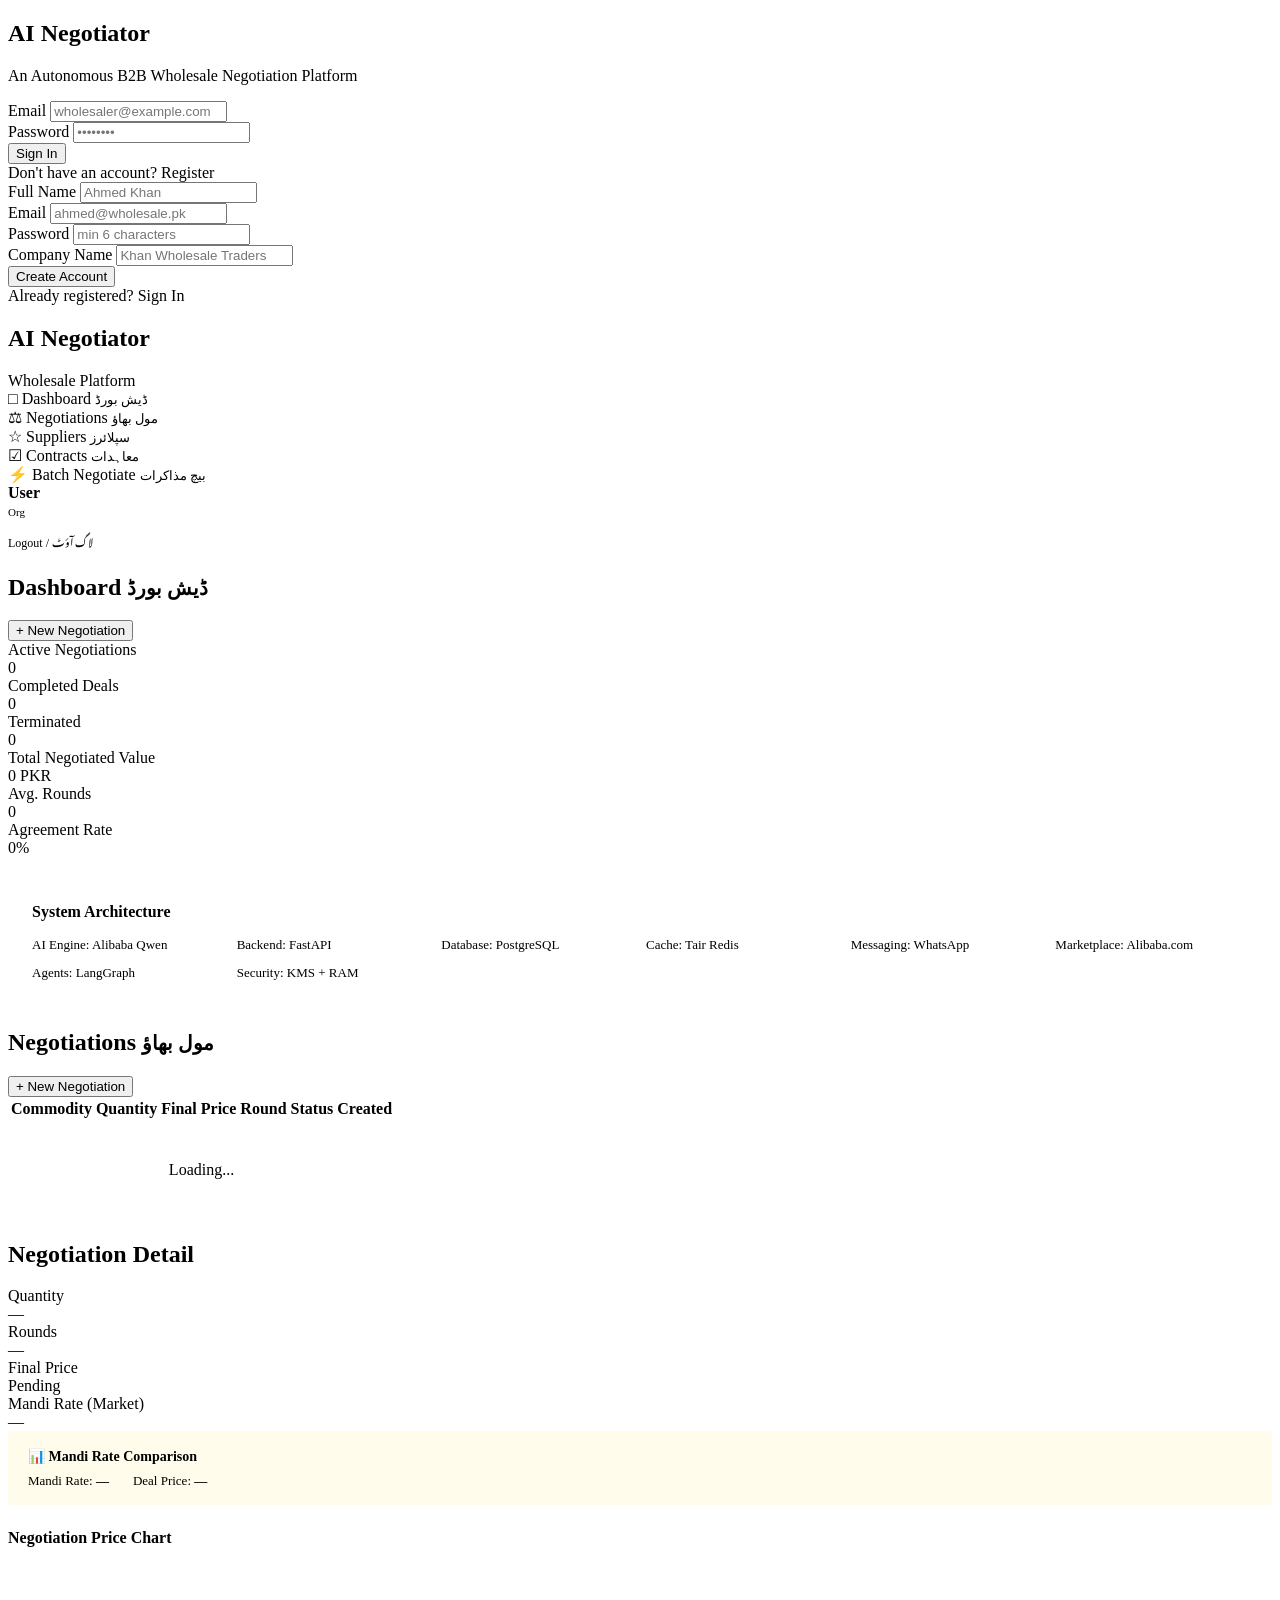
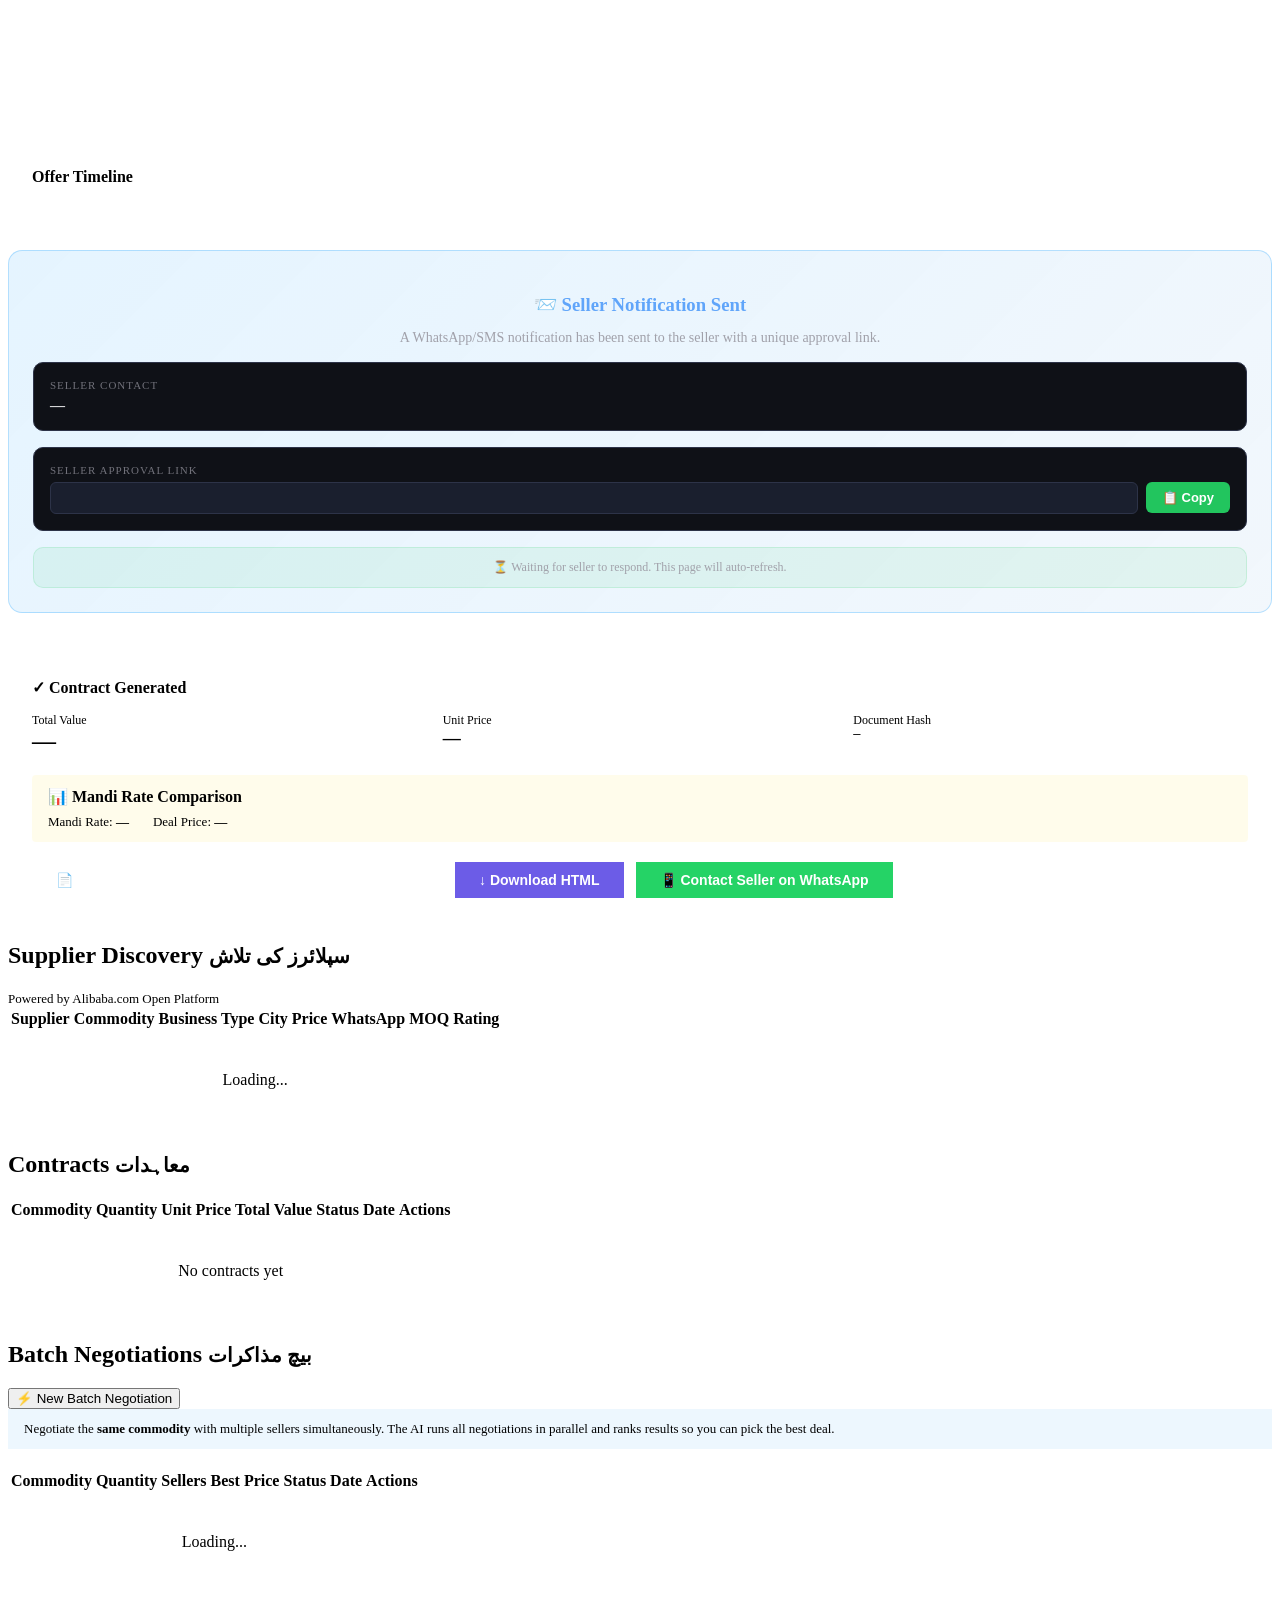
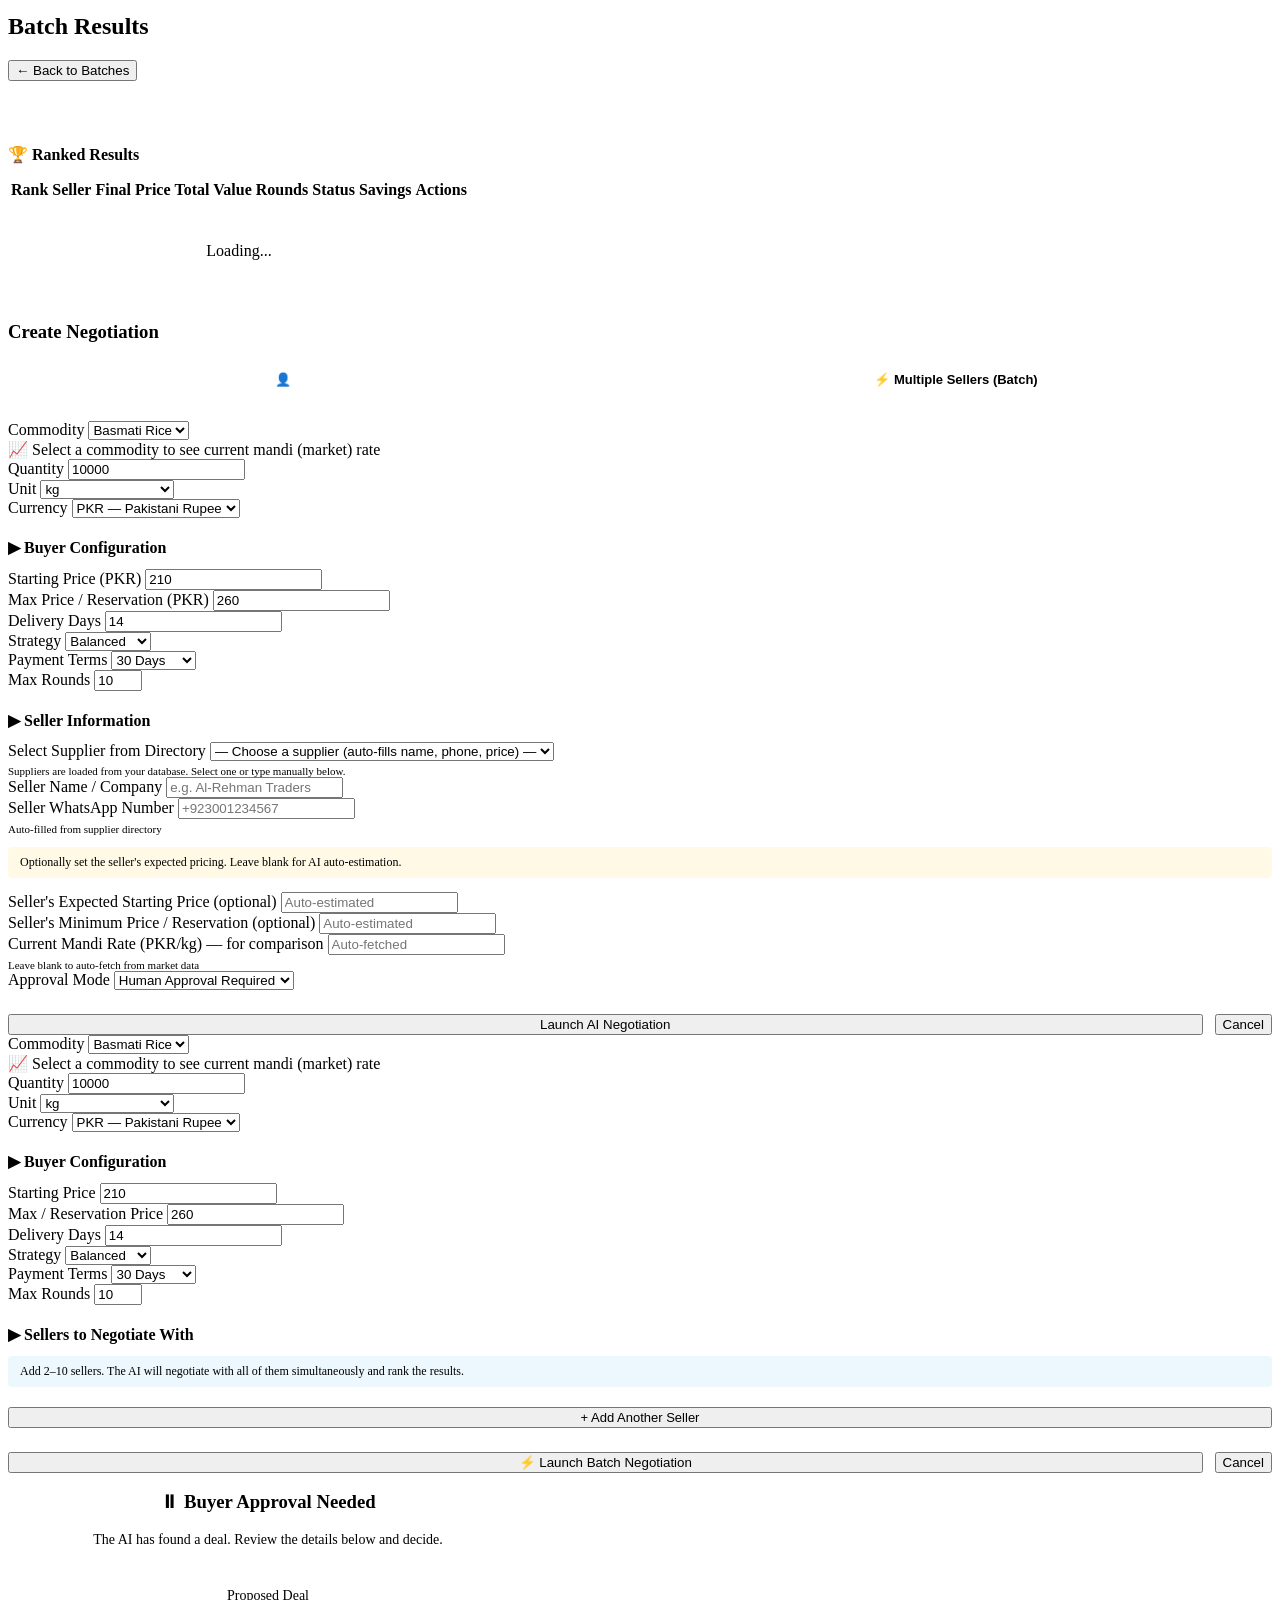
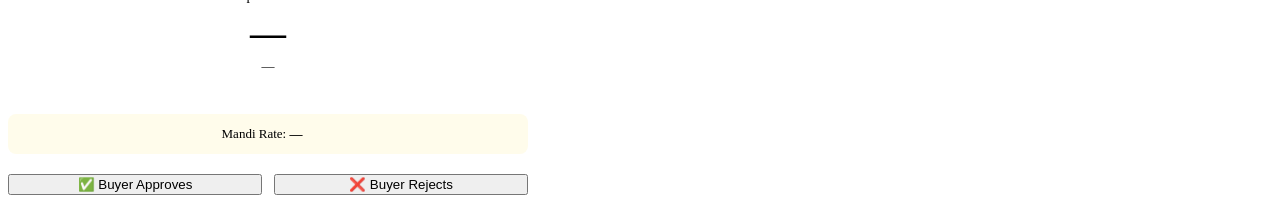
==== frontend/index.html @ d6c5f010 "Initial commit: AI Negotiator - B2B Wholesale Negotiation Platform" ====
<!DOCTYPE html>
<html lang="en">
<head>
    <meta charset="UTF-8">
    <meta name="viewport" content="width=device-width, initial-scale=1.0">
    <title>AI Negotiator — An Autonomous B2B Wholesale Negotiation Platform</title>
    <link rel="stylesheet" href="/static/css/main.css">
    <link href="https://fonts.googleapis.com/css2?family=Inter:wght@400;500;600;700&family=Noto+Nastaliq+Urdu:wght@400;700&display=swap" rel="stylesheet">
</head>
<body>

<!-- ═══════════ LOGIN PAGE ═══════════ -->
<div id="loginPage" class="login-page">
    <div class="login-card">
        <h2>AI Negotiator</h2>
        <p>An Autonomous B2B Wholesale Negotiation Platform</p>

        <form id="loginForm" onsubmit="handleLogin(event)">
            <div class="form-group">
                <label>Email</label>
                <input type="email" id="loginEmail" class="form-control" placeholder="wholesaler@example.com" required>
            </div>
            <div class="form-group">
                <label>Password</label>
                <input type="password" id="loginPassword" class="form-control" placeholder="••••••••" required>
            </div>
            <button type="submit" class="btn btn-primary btn-lg">Sign In</button>
            <div class="login-toggle">Don't have an account? <a onclick="toggleAuthForm()">Register</a></div>
        </form>

        <form id="registerForm" class="hidden" onsubmit="handleRegister(event)">
            <div class="form-group">
                <label>Full Name</label>
                <input type="text" id="regName" class="form-control" placeholder="Ahmed Khan" required>
            </div>
            <div class="form-group">
                <label>Email</label>
                <input type="email" id="regEmail" class="form-control" placeholder="ahmed@wholesale.pk" required>
            </div>
            <div class="form-group">
                <label>Password</label>
                <input type="password" id="regPassword" class="form-control" placeholder="min 6 characters" required minlength="6">
            </div>
            <div class="form-group">
                <label>Company Name</label>
                <input type="text" id="regOrg" class="form-control" placeholder="Khan Wholesale Traders" required>
            </div>
            <button type="submit" class="btn btn-primary btn-lg">Create Account</button>
            <div class="login-toggle">Already registered? <a onclick="toggleAuthForm()">Sign In</a></div>
        </form>
    </div>
</div>

<!-- ═══════════ APP LAYOUT ═══════════ -->
<div id="appLayout" class="app-layout hidden">

    <!-- Sidebar -->
    <aside class="sidebar">
        <div class="sidebar-brand">
            <h1>AI Negotiator</h1>
            <span>Wholesale Platform</span>
        </div>
        <nav class="sidebar-nav">
            <div class="nav-item active" data-page="dashboard" onclick="navigate('dashboard')">
                <span class="icon">&#9633;</span> <span class="nav-label">Dashboard <small class="nav-urdu">ڈیش بورڈ</small></span>
            </div>
            <div class="nav-item" data-page="negotiations" onclick="navigate('negotiations')">
                <span class="icon">&#9878;</span> <span class="nav-label">Negotiations <small class="nav-urdu">مول بھاؤ</small></span>
            </div>
            <div class="nav-item" data-page="suppliers" onclick="navigate('suppliers')">
                <span class="icon">&#9734;</span> <span class="nav-label">Suppliers <small class="nav-urdu">سپلائرز</small></span>
            </div>
            <div class="nav-item" data-page="contracts" onclick="navigate('contracts')">
                <span class="icon">&#9745;</span> <span class="nav-label">Contracts <small class="nav-urdu">معاہدات</small></span>
            </div>
            <div class="nav-item" data-page="batch" onclick="navigate('batch')">
                <span class="icon">&#9889;</span> <span class="nav-label">Batch Negotiate <small class="nav-urdu">بیچ مذاکرات</small></span>
            </div>
        </nav>
        <div class="sidebar-footer">
            <div id="userName" style="font-weight:600;color:var(--text);margin-bottom:4px">User</div>
            <div id="userOrg" style="font-size:11px">Org</div>
            <a onclick="API.logout()" style="color:var(--primary);cursor:pointer;font-size:12px;margin-top:8px;display:block">Logout / <span style="font-family:'Noto Nastaliq Urdu',serif;font-size:11px">لاگ آؤٹ</span></a>
        </div>
    </aside>

    <!-- Main Content -->
    <main class="main-content">

        <!-- ─── Dashboard Page ─── -->
        <section id="page-dashboard" class="page-section">
            <div class="page-header">
                <h2>Dashboard <small class="heading-urdu">ڈیش بورڈ</small></h2>
                <div class="header-actions">
                    <button class="btn btn-primary" onclick="openCreateModal()">+ New Negotiation</button>
                </div>
            </div>

            <div class="stats-grid">
                <div class="stat-card">
                    <div class="label">Active Negotiations</div>
                    <div class="value info" id="statActive">0</div>
                </div>
                <div class="stat-card">
                    <div class="label">Completed Deals</div>
                    <div class="value success" id="statCompleted">0</div>
                </div>
                <div class="stat-card">
                    <div class="label">Terminated</div>
                    <div class="value danger" id="statTerminated">0</div>
                </div>
                <div class="stat-card">
                    <div class="label">Total Negotiated Value</div>
                    <div class="value primary" id="statValue">0 PKR</div>
                </div>
                <div class="stat-card">
                    <div class="label">Avg. Rounds</div>
                    <div class="value" id="statAvgRounds">0</div>
                </div>
                <div class="stat-card">
                    <div class="label">Agreement Rate</div>
                    <div class="value success" id="statAgreementRate">0%</div>
                </div>
            </div>

            <!-- Quick Stats: Architecture Info -->
            <div style="background:var(--bg-card);border:1px solid var(--border);border-radius:var(--radius);padding:24px;margin-bottom:24px">
                <h4 style="margin-bottom:16px;color:var(--primary)">System Architecture</h4>
                <div style="display:grid;grid-template-columns:repeat(auto-fit,minmax(180px,1fr));gap:12px;font-size:13px">
                    <div><span class="text-muted">AI Engine:</span> Alibaba Qwen</div>
                    <div><span class="text-muted">Backend:</span> FastAPI</div>
                    <div><span class="text-muted">Database:</span> PostgreSQL</div>
                    <div><span class="text-muted">Cache:</span> Tair Redis</div>
                    <div><span class="text-muted">Messaging:</span> WhatsApp</div>
                    <div><span class="text-muted">Marketplace:</span> Alibaba.com</div>
                    <div><span class="text-muted">Agents:</span> LangGraph</div>
                    <div><span class="text-muted">Security:</span> KMS + RAM</div>
                </div>
            </div>
        </section>

        <!-- ─── Negotiations List ─── -->
        <section id="page-negotiations" class="page-section hidden">
            <div class="page-header">
                <h2>Negotiations <small class="heading-urdu">مول بھاؤ</small></h2>
                <button class="btn btn-primary" onclick="openCreateModal()">+ New Negotiation</button>
            </div>
            <div class="table-container">
                <table>
                    <thead>
                        <tr>
                            <th>Commodity</th>
                            <th>Quantity</th>
                            <th>Final Price</th>
                            <th>Round</th>
                            <th>Status</th>
                            <th>Created</th>
                        </tr>
                    </thead>
                    <tbody id="negotiationsTable">
                        <tr><td colspan="6" class="text-muted" style="text-align:center;padding:40px">Loading...</td></tr>
                    </tbody>
                </table>
            </div>
        </section>

        <!-- ─── Negotiation Detail ─── -->
        <section id="page-negotiation-detail" class="page-section hidden">
            <div class="page-header">
                <h2 id="detail_commodity">Negotiation Detail</h2>
                <div id="detail_status"></div>
            </div>

            <div class="stats-grid">
                <div class="stat-card">
                    <div class="label">Quantity</div>
                    <div class="value" id="detail_quantity">—</div>
                </div>
                <div class="stat-card">
                    <div class="label">Rounds</div>
                    <div class="value" id="detail_rounds">—</div>
                </div>
                <div class="stat-card">
                    <div class="label">Final Price</div>
                    <div class="value success" id="detail_final">Pending</div>
                </div>
                <div class="stat-card" id="detail_mandi_card">
                    <div class="label" data-i18n="mandi_rate">Mandi Rate (Market)</div>
                    <div class="value warning" id="detail_mandi_rate">—</div>
                </div>
            </div>

            <!-- Mandi Comparison Bar (always visible when mandi_rate exists) -->
            <div id="mandiBar" class="hidden" style="background:rgba(255,214,0,0.08);border-left:4px solid var(--warning);border-radius:4px;padding:16px 20px;margin-bottom:24px">
                <div style="display:flex;justify-content:space-between;align-items:center;flex-wrap:wrap;gap:12px">
                    <div>
                        <strong style="color:var(--warning);font-size:14px">📊 <span data-i18n="mandi_comparison">Mandi Rate Comparison</span></strong>
                        <div style="display:flex;gap:24px;margin-top:8px;font-size:13px">
                            <div><span class="text-muted" data-i18n="mandi_rate">Mandi Rate:</span> <strong id="bar_mandi_rate">—</strong></div>
                            <div><span class="text-muted" data-i18n="deal_price">Deal Price:</span> <strong id="bar_deal_price">—</strong></div>
                            <div id="bar_mandi_savings"></div>
                        </div>
                    </div>
                </div>
            </div>

            <!-- Chart -->
            <div class="chart-container">
                <h4>Negotiation Price Chart</h4>
                <canvas id="negotiationChart"></canvas>
            </div>

            <!-- Timeline -->
            <div style="background:var(--bg-card);border:1px solid var(--border);border-radius:var(--radius);padding:24px;margin-bottom:24px">
                <h4 style="margin-bottom:16px">Offer Timeline</h4>
                <div id="negotiationTimeline" class="timeline"></div>
            </div>

<!-- ═══════ SELLER NOTIFICATION (inline, not modal) ═══════ -->
<div id="sellerNotification" class="hidden" style="background:linear-gradient(135deg,rgba(0,150,255,0.1),rgba(0,100,200,0.05));border:1px solid rgba(0,150,255,0.25);border-radius:14px;padding:24px;margin:20px 0;text-align:center">
    <h3 style="color:#60a5fa;margin-bottom:6px">📨 Seller Notification Sent</h3>
    <p style="color:#a1a1aa;font-size:14px;margin-bottom:16px">A WhatsApp/SMS notification has been sent to the seller with a unique approval link.</p>

    <div style="background:#0f1117;border:1px solid #2d3348;border-radius:10px;padding:16px;margin-bottom:16px;text-align:left">
        <div style="font-size:11px;text-transform:uppercase;letter-spacing:1px;color:#71717a;margin-bottom:6px">Seller Contact</div>
        <div style="font-size:15px;font-weight:600;color:#e4e4e7" id="seller_notif_contact">—</div>
    </div>

    <div style="background:#0f1117;border:1px solid #2d3348;border-radius:10px;padding:16px;margin-bottom:16px;text-align:left">
        <div style="font-size:11px;text-transform:uppercase;letter-spacing:1px;color:#71717a;margin-bottom:6px">Seller Approval Link</div>
        <div style="display:flex;gap:8px;align-items:center">
            <input type="text" id="seller_notif_link" readonly
                style="flex:1;background:#1a1f2e;border:1px solid #2d3348;border-radius:6px;padding:8px 12px;color:#60a5fa;font-size:12px;font-family:monospace;outline:none">
            <button onclick="copySellerLink()" id="copyLinkBtn"
                style="background:#22c55e;color:white;border:none;border-radius:6px;padding:8px 16px;font-size:13px;font-weight:600;cursor:pointer;white-space:nowrap">
                📋 Copy
            </button>
        </div>
    </div>

    <div style="background:rgba(34,197,94,0.08);border:1px solid rgba(34,197,94,0.15);border-radius:10px;padding:12px;font-size:12px;color:#a1a1aa">
        ⏳ Waiting for seller to respond. This page will auto-refresh.
    </div>
</div>

            <!-- Contract -->
            <div id="contractSection" class="hidden" style="background:var(--bg-card);border:1px solid var(--border);border-radius:var(--radius);padding:24px">
                <h4 style="margin-bottom:16px;color:var(--success)">&#10003; <span data-i18n="contract_generated">Contract Generated</span></h4>
                <div style="display:grid;grid-template-columns:1fr 1fr 1fr;gap:16px;margin-bottom:20px">
                    <div>
                        <div class="text-muted" style="font-size:12px" data-i18n="total_value">Total Value</div>
                        <div style="font-size:24px;font-weight:700;color:var(--success)" id="contract_value">—</div>
                    </div>
                    <div>
                        <div class="text-muted" style="font-size:12px" data-i18n="unit_price">Unit Price</div>
                        <div style="font-size:18px;font-weight:600" id="contract_price">—</div>
                    </div>
                    <div>
                        <div class="text-muted" style="font-size:12px">Document Hash</div>
                        <div style="font-size:12px;font-family:monospace;color:var(--text-muted)" id="contract_hash">—</div>
                    </div>
                </div>
                <!-- Mandi comparison -->
                <div id="mandiComparison" class="hidden" style="background:rgba(255,214,0,0.08);border-left:4px solid var(--warning);border-radius:4px;padding:12px 16px;margin-bottom:20px">
                    <strong style="color:var(--warning)" data-i18n="mandi_comparison">📊 Mandi Rate Comparison</strong>
                    <div style="display:flex;gap:24px;margin-top:8px;font-size:13px">
                        <div><span class="text-muted" data-i18n="mandi_rate">Mandi Rate:</span> <strong id="mandi_rate_display">—</strong></div>
                        <div><span class="text-muted" data-i18n="deal_price">Deal Price:</span> <strong id="deal_price_display">—</strong></div>
                        <div id="mandi_savings"></div>
                    </div>
                </div>
                <div style="display:flex;gap:12px;flex-wrap:wrap">
                    <button id="btnViewContract" onclick="viewContract()" style="padding:10px 24px;background:var(--primary);color:#fff;border:none;border-radius:var(--radius-sm);font-weight:600;cursor:pointer;font-size:14px;display:inline-flex;align-items:center;gap:6px">
                        &#128196; View Full Contract
                    </button>
                    <button id="btnPrintContract" onclick="printContract()" style="padding:10px 24px;background:var(--success);color:#fff;border:none;border-radius:var(--radius-sm);font-weight:600;cursor:pointer;font-size:14px;display:inline-flex;align-items:center;gap:6px">
                        &#128424; Print / Download PDF
                    </button>
                    <button id="btnDownloadContract" onclick="downloadContractHTML()" style="padding:10px 24px;background:#6c5ce7;color:#fff;border:none;border-radius:var(--radius-sm);font-weight:600;cursor:pointer;font-size:14px;display:inline-flex;align-items:center;gap:6px">
                        &#8595; Download HTML
                    </button>
                    <button id="btnWhatsAppContact" onclick="sendWhatsAppNotification()" style="padding:10px 24px;background:#25D366;color:#fff;border:none;border-radius:var(--radius-sm);font-weight:600;cursor:pointer;font-size:14px;display:inline-flex;align-items:center;gap:6px">
                        &#128241; Contact Seller on WhatsApp
                    </button>
                </div>
            </div>
        </section>

        <!-- ─── Suppliers ─── -->
        <section id="page-suppliers" class="page-section hidden">
            <div class="page-header">
                <h2>Supplier Discovery <small class="heading-urdu">سپلائرز کی تلاش</small></h2>
                <span class="text-muted" style="font-size:13px">Powered by Alibaba.com Open Platform</span>
            </div>
            <div class="table-container">
                <table>
                    <thead>
                        <tr>
                            <th>Supplier</th>
                            <th>Commodity</th>
                            <th>Business Type</th>
                            <th>City</th>
                            <th>Price</th>
                            <th>WhatsApp</th>
                            <th>MOQ</th>
                            <th>Rating</th>
                        </tr>
                    </thead>
                    <tbody id="suppliersTable">
                        <tr><td colspan="8" class="text-muted" style="text-align:center;padding:40px">Loading...</td></tr>
                    </tbody>
                </table>
            </div>
        </section>

        <!-- ─── Contracts ─── -->
        <section id="page-contracts" class="page-section hidden">
            <div class="page-header">
                <h2>Contracts <small class="heading-urdu">معاہدات</small></h2>
            </div>
            <div class="table-container">
                <table>
                    <thead>
                        <tr>
                            <th>Commodity</th>
                            <th>Quantity</th>
                            <th>Unit Price</th>
                            <th>Total Value</th>
                            <th>Status</th>
                            <th>Date</th>
                            <th>Actions</th>
                        </tr>
                    </thead>
                    <tbody id="contractsTable">
                        <tr><td colspan="7" class="text-muted" style="text-align:center;padding:40px">No contracts yet</td></tr>
                    </tbody>
                </table>
            </div>
        </section>
        <!-- ─── Batch Negotiate ─── -->
        <section id="page-batch" class="page-section hidden">
            <div class="page-header">
                <h2>Batch Negotiations <small class="heading-urdu">بیچ مذاکرات</small></h2>
                <button class="btn btn-primary" onclick="openBatchModal()">⚡ New Batch Negotiation</button>
            </div>
            <div style="background:rgba(33,150,243,0.08);border-left:4px solid var(--primary);border-radius:var(--radius-sm);padding:12px 16px;margin-bottom:20px;font-size:13px">
                Negotiate the <strong>same commodity</strong> with multiple sellers simultaneously. The AI runs all negotiations in parallel and ranks results so you can pick the best deal.
            </div>
            <div class="table-container">
                <table>
                    <thead>
                        <tr>
                            <th>Commodity</th>
                            <th>Quantity</th>
                            <th>Sellers</th>
                            <th>Best Price</th>
                            <th>Status</th>
                            <th>Date</th>
                            <th>Actions</th>
                        </tr>
                    </thead>
                    <tbody id="batchTable">
                        <tr><td colspan="7" class="text-muted" style="text-align:center;padding:40px">Loading...</td></tr>
                    </tbody>
                </table>
            </div>
        </section>

        <!-- ─── Batch Detail ─── -->
        <section id="page-batch-detail" class="page-section hidden">
            <div class="page-header">
                <h2 id="batch_detail_title">Batch Results</h2>
                <button class="btn btn-outline" onclick="navigate('batch')">← Back to Batches</button>
            </div>

            <div id="batch_summary" style="background:var(--bg-card);border:1px solid var(--border);border-radius:var(--radius);padding:20px;margin-bottom:24px;display:grid;grid-template-columns:repeat(auto-fit,minmax(160px,1fr));gap:16px">
                <!-- filled by JS -->
            </div>

            <h4 style="margin-bottom:14px;color:var(--primary)">&#127942; Ranked Results</h4>
            <div class="table-container">
                <table>
                    <thead>
                        <tr>
                            <th>Rank</th>
                            <th>Seller</th>
                            <th>Final Price</th>
                            <th>Total Value</th>
                            <th>Rounds</th>
                            <th>Status</th>
                            <th>Savings</th>
                            <th>Actions</th>
                        </tr>
                    </thead>
                    <tbody id="batchResultsTable">
                        <tr><td colspan="8" class="text-muted" style="text-align:center;padding:40px">Loading...</td></tr>
                    </tbody>
                </table>
            </div>
        </section>
    </main>
</div>

<!-- ═══════════ CREATE NEGOTIATION MODAL ═══════════ -->
<div id="createModal" class="modal-overlay">
    <div class="modal">
        <h3>Create Negotiation</h3>

        <!-- Mode tabs -->
        <div style="display:flex;gap:0;margin-bottom:24px;border:1px solid var(--border);border-radius:var(--radius-sm);overflow:hidden">
            <button id="tabSingle" onclick="switchModalTab('single')" type="button"
                style="flex:1;padding:10px 0;border:none;background:var(--primary);color:#fff;font-weight:600;font-size:13px;cursor:pointer">
                &#128100; Single Seller
            </button>
            <button id="tabBatch" onclick="switchModalTab('batch')" type="button"
                style="flex:1;padding:10px 0;border:none;background:var(--bg-card);color:var(--text-muted);font-weight:600;font-size:13px;cursor:pointer">
                &#9889; Multiple Sellers (Batch)
            </button>
        </div>

        <!-- ─── SINGLE SELLER FORM ─── -->
        <form id="formSingle" onsubmit="handleCreateNegotiation(event)">
            <div class="form-group">
                <label>Commodity</label>
                <select id="neg_commodity" class="form-control" required>
                    <option value="Basmati Rice">Basmati Rice</option>
                    <option value="Wheat">Wheat</option>
                    <option value="Sugar">Sugar</option>
                    <option value="Cotton">Cotton</option>
                    <option value="Spices">Spices</option>
                    <option value="Dry Fruits">Dry Fruits</option>
                    <option value="Maize">Maize</option>
                    <option value="Cooking Oil">Cooking Oil</option>
                </select>
                <div id="mandi_notice_single" class="mandi-notice">
                    <span class="mandi-notice-icon">&#128200;</span>
                    <span class="mandi-notice-text" id="mandi_notice_single_text">Select a commodity to see current mandi (market) rate</span>
                </div>
            </div>

            <div class="form-row">
                <div class="form-group">
                    <label>Quantity</label>
                    <input type="number" id="neg_quantity" class="form-control" value="10000" required min="1">
                </div>
                <div class="form-group">
                    <label>Unit</label>
                    <select id="neg_unit" class="form-control">
                        <option value="kg">kg</option>
                        <option value="ton">ton</option>
                        <option value="mann">Mann (≈40 kg)</option>
                        <option value="bori">Bori / Bag (≈50 kg)</option>
                        <option value="quintal">Quintal (100 kg)</option>
                        <option value="truckload">Truckload</option>
                        <option value="bag">bag</option>
                        <option value="carton">carton</option>
                        <option value="piece">piece</option>
                    </select>
                </div>
            </div>
            <div class="form-group">
                <label>Currency</label>
                <select id="neg_currency" class="form-control">
                    <option value="PKR" selected>PKR — Pakistani Rupee</option>
                    <option value="USD">USD — US Dollar</option>
                    <option value="CNY">CNY — Chinese Yuan</option>
                    <option value="EUR">EUR — Euro</option>
                    <option value="AED">AED — UAE Dirham</option>
                    <option value="SAR">SAR — Saudi Riyal</option>
                </select>
            </div>

            <h4 style="margin:20px 0 12px;color:var(--info)">&#9654; Buyer Configuration</h4>
            <div class="form-row">
                <div class="form-group">
                    <label>Starting Price (PKR)</label>
                    <input type="number" id="neg_buyer_start" class="form-control" value="210" required min="1" step="0.01">
                </div>
                <div class="form-group">
                    <label>Max Price / Reservation (PKR)</label>
                    <input type="number" id="neg_buyer_max" class="form-control" value="260" required min="1" step="0.01">
                </div>
            </div>
            <div class="form-row">
                <div class="form-group">
                    <label>Delivery Days</label>
                    <input type="number" id="neg_buyer_delivery" class="form-control" value="14" min="1">
                </div>
                <div class="form-group">
                    <label>Strategy</label>
                    <select id="neg_buyer_strategy" class="form-control">
                        <option value="BALANCED">Balanced</option>
                        <option value="STUBBORN">Stubborn</option>
                        <option value="CONCEDING">Conceding</option>
                    </select>
                </div>
            </div>
            <div class="form-row">
                <div class="form-group">
                    <label>Payment Terms</label>
                    <select id="neg_buyer_payment" class="form-control">
                        <option value="30_DAYS">30 Days</option>
                        <option value="15_DAYS">15 Days</option>
                        <option value="60_DAYS">60 Days</option>
                        <option value="IMMEDIATE">Immediate</option>
                    </select>
                </div>
                <div class="form-group">
                    <label>Max Rounds</label>
                    <input type="number" id="neg_max_rounds" class="form-control" value="10" min="2" max="50">
                </div>
            </div>

            <h4 style="margin:20px 0 12px;color:var(--primary)">&#9654; <span data-i18n="seller_info">Seller Information</span></h4>
            <div class="form-group">
                <label>Select Supplier from Directory</label>
                <select id="neg_supplier_select" class="form-control" onchange="onSupplierSelected(this.value)">
                    <option value="">— Choose a supplier (auto-fills name, phone, price) —</option>
                </select>
                <div style="font-size:11px;color:var(--text-muted);margin-top:4px">Suppliers are loaded from your database. Select one or type manually below.</div>
            </div>
            <div class="form-row">
                <div class="form-group">
                    <label data-i18n="seller_name">Seller Name / Company</label>
                    <input type="text" id="neg_seller_name" class="form-control" placeholder="e.g. Al-Rehman Traders">
                </div>
                <div class="form-group">
                    <label data-i18n="seller_whatsapp">Seller WhatsApp Number</label>
                    <input type="tel" id="neg_seller_whatsapp" class="form-control" placeholder="+923001234567" pattern="\+[0-9]{10,15}">
                    <div style="font-size:11px;color:var(--text-muted);margin-top:4px">Auto-filled from supplier directory</div>
                </div>
            </div>
            <div id="neg_supplier_info_bar" style="display:none;background:rgba(33,150,243,0.08);border-left:3px solid var(--info);padding:8px 12px;border-radius:4px;font-size:12px;margin-bottom:12px">
                <span id="neg_supplier_info_text"></span>
            </div>
            <p style="font-size:12px;color:var(--text-muted);margin-bottom:14px;background:rgba(255,193,7,0.1);border-left:3px solid var(--warning);padding:8px 12px;border-radius:4px">
                <span data-i18n="seller_params_hint">Optionally set the seller's expected pricing. Leave blank for AI auto-estimation.</span>
            </p>
            <div class="form-row">
                <div class="form-group">
                    <label data-i18n="seller_starting_price">Seller's Expected Starting Price (optional)</label>
                    <input type="number" id="neg_seller_start" class="form-control" placeholder="Auto-estimated" min="0.01" step="0.01">
                </div>
                <div class="form-group">
                    <label data-i18n="seller_min_price">Seller's Minimum Price / Reservation (optional)</label>
                    <input type="number" id="neg_seller_min" class="form-control" placeholder="Auto-estimated" min="0.01" step="0.01">
                </div>
            </div>
            <div class="form-row">
                <div class="form-group">
                    <label data-i18n="mandi_rate_label">Current Mandi Rate (PKR/kg) — for comparison</label>
                    <input type="number" id="neg_mandi_rate" class="form-control" placeholder="Auto-fetched" min="0" step="0.01">
                    <div style="font-size:11px;color:var(--text-muted);margin-top:4px" id="mandi_hint">Leave blank to auto-fetch from market data</div>
                </div>
                <div class="form-group">
                    <label data-i18n="approval_mode_label">Approval Mode</label>
                    <select id="neg_approval_mode" class="form-control">
                        <option value="HUMAN_APPROVAL">Human Approval Required</option>
                        <option value="AUTO">Auto-agree (AI decides)</option>
                    </select>
                </div>
            </div>

            <div style="display:flex;gap:12px;margin-top:24px">
                <button type="submit" class="btn btn-primary btn-lg" style="flex:1">Launch AI Negotiation</button>
                <button type="button" class="btn btn-outline btn-lg" onclick="closeCreateModal()">Cancel</button>
            </div>
        </form>

        <!-- ─── BATCH FORM ─── -->
        <form id="formBatch" class="hidden" onsubmit="handleCreateBatch(event)">
            <div class="form-group">
                <label>Commodity</label>
                <select id="batch_commodity" class="form-control" required>
                    <option value="Basmati Rice">Basmati Rice</option>
                    <option value="Wheat">Wheat</option>
                    <option value="Sugar">Sugar</option>
                    <option value="Cotton">Cotton</option>
                    <option value="Spices">Spices</option>
                    <option value="Dry Fruits">Dry Fruits</option>
                    <option value="Maize">Maize</option>
                    <option value="Cooking Oil">Cooking Oil</option>
                </select>
                <div id="mandi_notice_batch" class="mandi-notice">
                    <span class="mandi-notice-icon">&#128200;</span>
                    <span class="mandi-notice-text" id="mandi_notice_batch_text">Select a commodity to see current mandi (market) rate</span>
                </div>
            </div>
            <div class="form-row">
                <div class="form-group">
                    <label>Quantity</label>
                    <input type="number" id="batch_quantity" class="form-control" value="10000" required min="1">
                </div>
                <div class="form-group">
                    <label>Unit</label>
                    <select id="batch_unit" class="form-control">
                        <option value="kg">kg</option>
                        <option value="ton">ton</option>
                        <option value="mann">Mann (≈40 kg)</option>
                        <option value="bori">Bori / Bag (≈50 kg)</option>
                        <option value="quintal">Quintal (100 kg)</option>
                        <option value="truckload">Truckload</option>
                        <option value="bag">bag</option>
                        <option value="carton">carton</option>
                    </select>
                </div>
            </div>
            <div class="form-group">
                <label>Currency</label>
                <select id="batch_currency" class="form-control">
                    <option value="PKR" selected>PKR — Pakistani Rupee</option>
                    <option value="USD">USD — US Dollar</option>
                    <option value="CNY">CNY — Chinese Yuan</option>
                    <option value="EUR">EUR — Euro</option>
                    <option value="AED">AED — UAE Dirham</option>
                    <option value="SAR">SAR — Saudi Riyal</option>
                </select>
            </div>

            <h4 style="margin:20px 0 12px;color:var(--info)">&#9654; Buyer Configuration</h4>
            <div class="form-row">
                <div class="form-group">
                    <label>Starting Price</label>
                    <input type="number" id="batch_buyer_start" class="form-control" value="210" required min="1" step="0.01">
                </div>
                <div class="form-group">
                    <label>Max / Reservation Price</label>
                    <input type="number" id="batch_buyer_max" class="form-control" value="260" required min="1" step="0.01">
                </div>
            </div>
            <div class="form-row">
                <div class="form-group">
                    <label>Delivery Days</label>
                    <input type="number" id="batch_buyer_delivery" class="form-control" value="14" min="1">
                </div>
                <div class="form-group">
                    <label>Strategy</label>
                    <select id="batch_buyer_strategy" class="form-control">
                        <option value="BALANCED">Balanced</option>
                        <option value="STUBBORN">Stubborn</option>
                        <option value="CONCEDING">Conceding</option>
                    </select>
                </div>
            </div>
            <div class="form-row">
                <div class="form-group">
                    <label>Payment Terms</label>
                    <select id="batch_buyer_payment" class="form-control">
                        <option value="30_DAYS">30 Days</option>
                        <option value="15_DAYS">15 Days</option>
                        <option value="60_DAYS">60 Days</option>
                        <option value="IMMEDIATE">Immediate</option>
                    </select>
                </div>
                <div class="form-group">
                    <label>Max Rounds</label>
                    <input type="number" id="batch_max_rounds" class="form-control" value="10" min="2" max="50">
                </div>
            </div>

            <h4 style="margin:20px 0 12px;color:var(--primary)">&#9654; Sellers to Negotiate With</h4>
            <p style="font-size:12px;color:var(--text-muted);margin-bottom:12px;background:rgba(33,150,243,0.08);border-left:3px solid var(--primary);padding:8px 12px;border-radius:4px">
                Add 2–10 sellers. The AI will negotiate with all of them simultaneously and rank the results.
            </p>
            <div id="sellerRowsContainer">
                <!-- Seller rows injected by JS -->
            </div>
            <button type="button" onclick="addSellerRow()" class="btn btn-outline" style="width:100%;margin-top:8px;font-size:13px">
                + Add Another Seller
            </button>

            <div style="display:flex;gap:12px;margin-top:24px">
                <button type="submit" class="btn btn-primary btn-lg" style="flex:1">&#9889; Launch Batch Negotiation</button>
                <button type="button" class="btn btn-outline btn-lg" onclick="closeCreateModal()">Cancel</button>
            </div>
        </form>
    </div>
</div>

<!-- ═══════════ BUYER APPROVAL MODAL ═══════════ -->
<div id="approvalModal" class="modal-overlay">
    <div class="modal" style="max-width:520px;text-align:center">
        <h3 style="color:var(--warning)">⏸ Buyer Approval Needed</h3>
        <p style="margin:12px 0 20px;color:var(--text-muted);font-size:14px">
            The AI has found a deal. Review the details below and decide.
        </p>
        <div style="background:var(--bg-input);border-radius:var(--radius);padding:20px;margin-bottom:20px">
            <div style="font-size:14px;color:var(--text-muted);margin-bottom:8px">Proposed Deal</div>
            <div style="font-size:36px;font-weight:700;color:var(--success)" id="approval_price">—</div>
            <div style="font-size:13px;color:var(--text-muted);margin-top:4px" id="approval_commodity">—</div>
        </div>
        <div id="approval_mandi_info" class="hidden" style="background:rgba(255,214,0,0.08);border-radius:8px;padding:12px;margin-bottom:20px;font-size:13px">
            <span data-i18n="mandi_comparison">Mandi Rate:</span> <strong id="approval_mandi_rate">—</strong>
            <span id="approval_mandi_diff" style="margin-left:12px"></span>
        </div>
        <div style="display:flex;gap:12px">
            <button onclick="approveCurrentDeal()" class="btn btn-success btn-lg" style="flex:1">✅ Buyer Approves</button>
            <button onclick="rejectCurrentDeal()" class="btn btn-danger btn-lg" style="flex:1">❌ Buyer Rejects</button>
        </div>
    </div>
</div>


<script src="/static/js/api.js"></script>
<script src="/static/js/dashboard.js"></script>
</body>
</html>
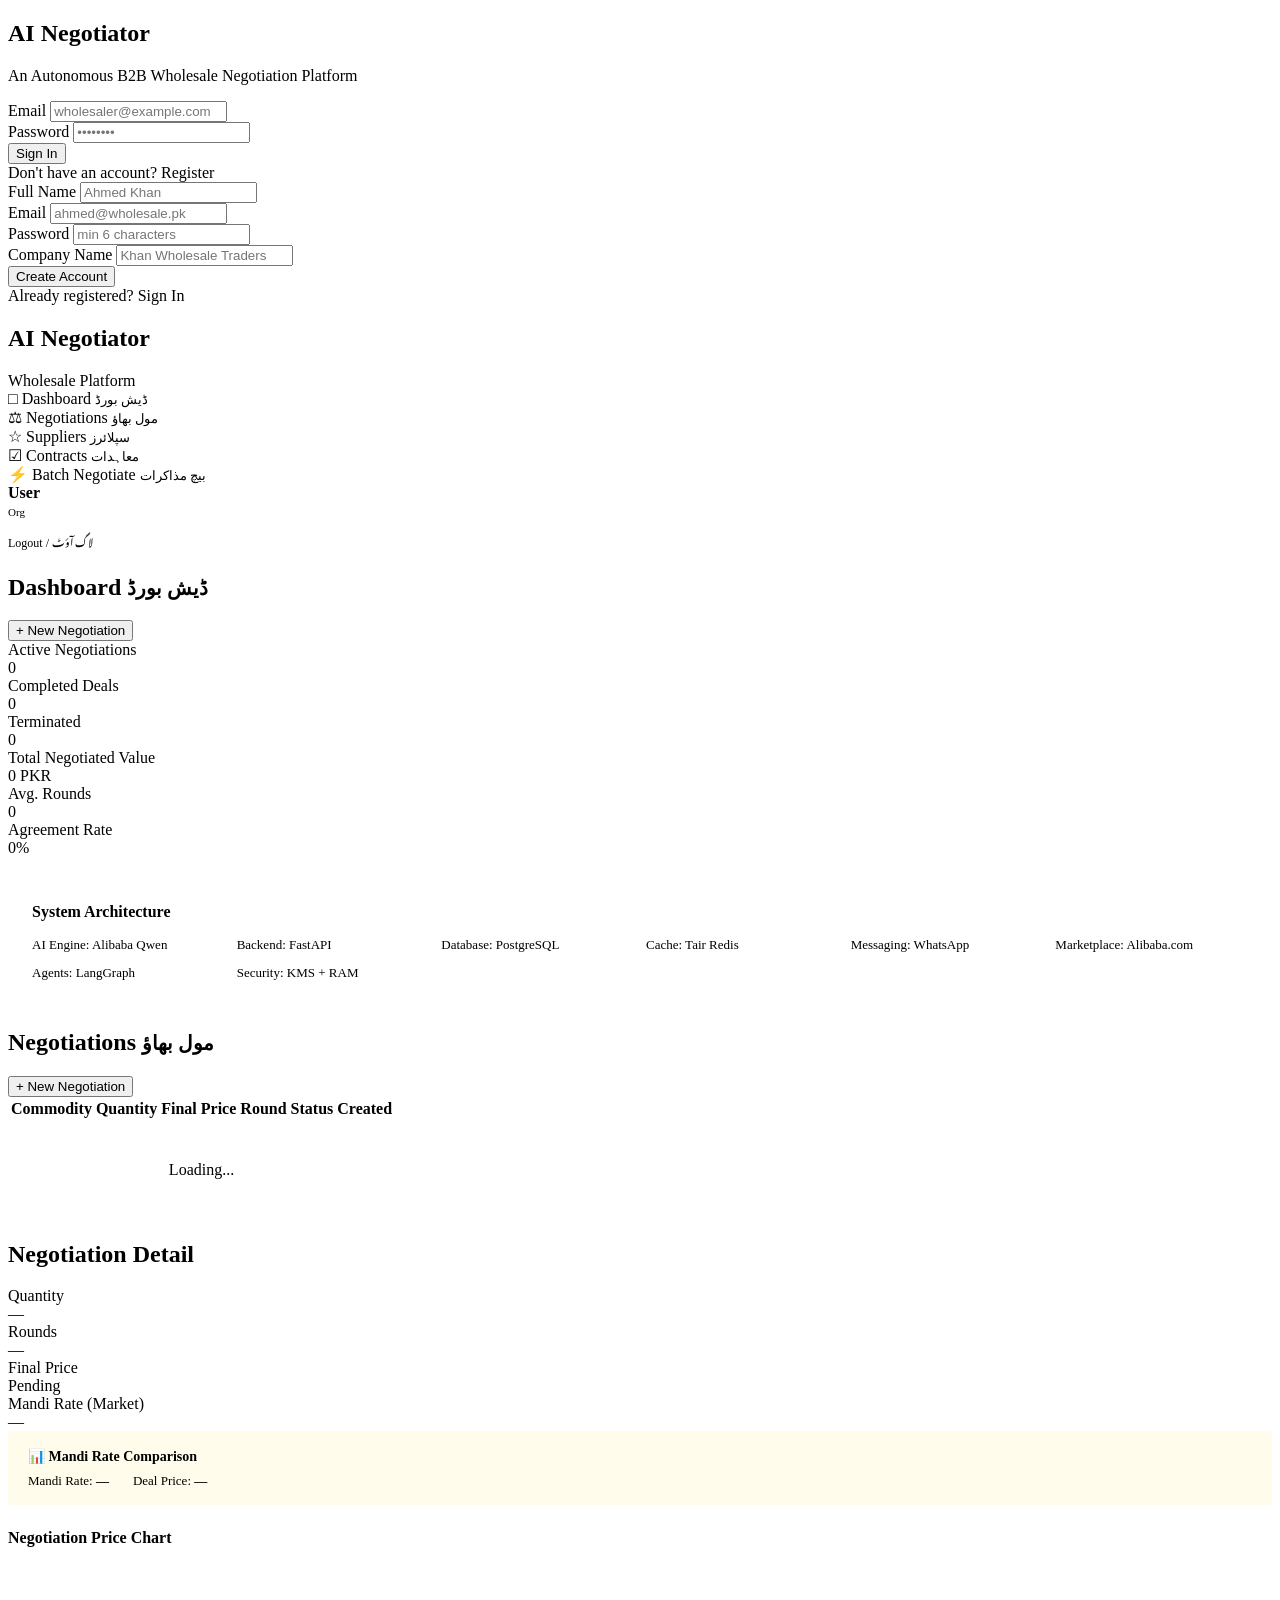
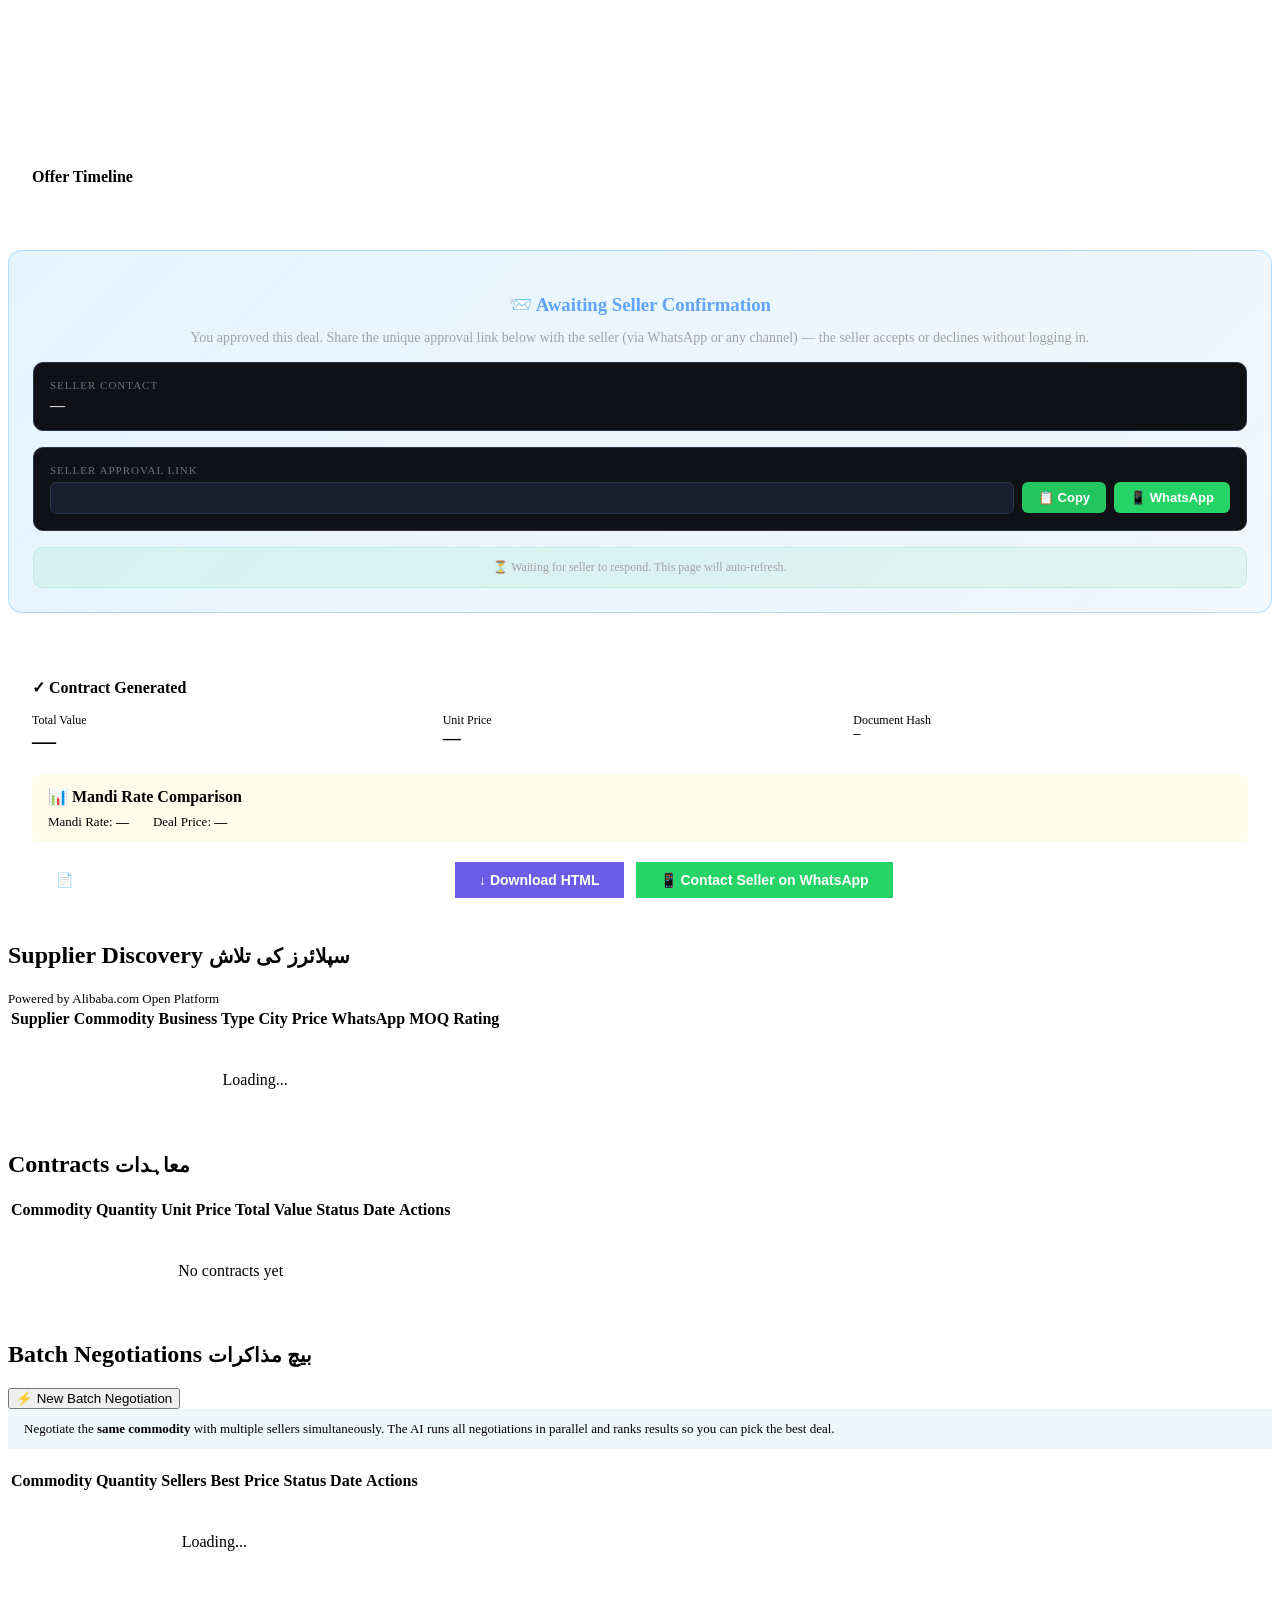
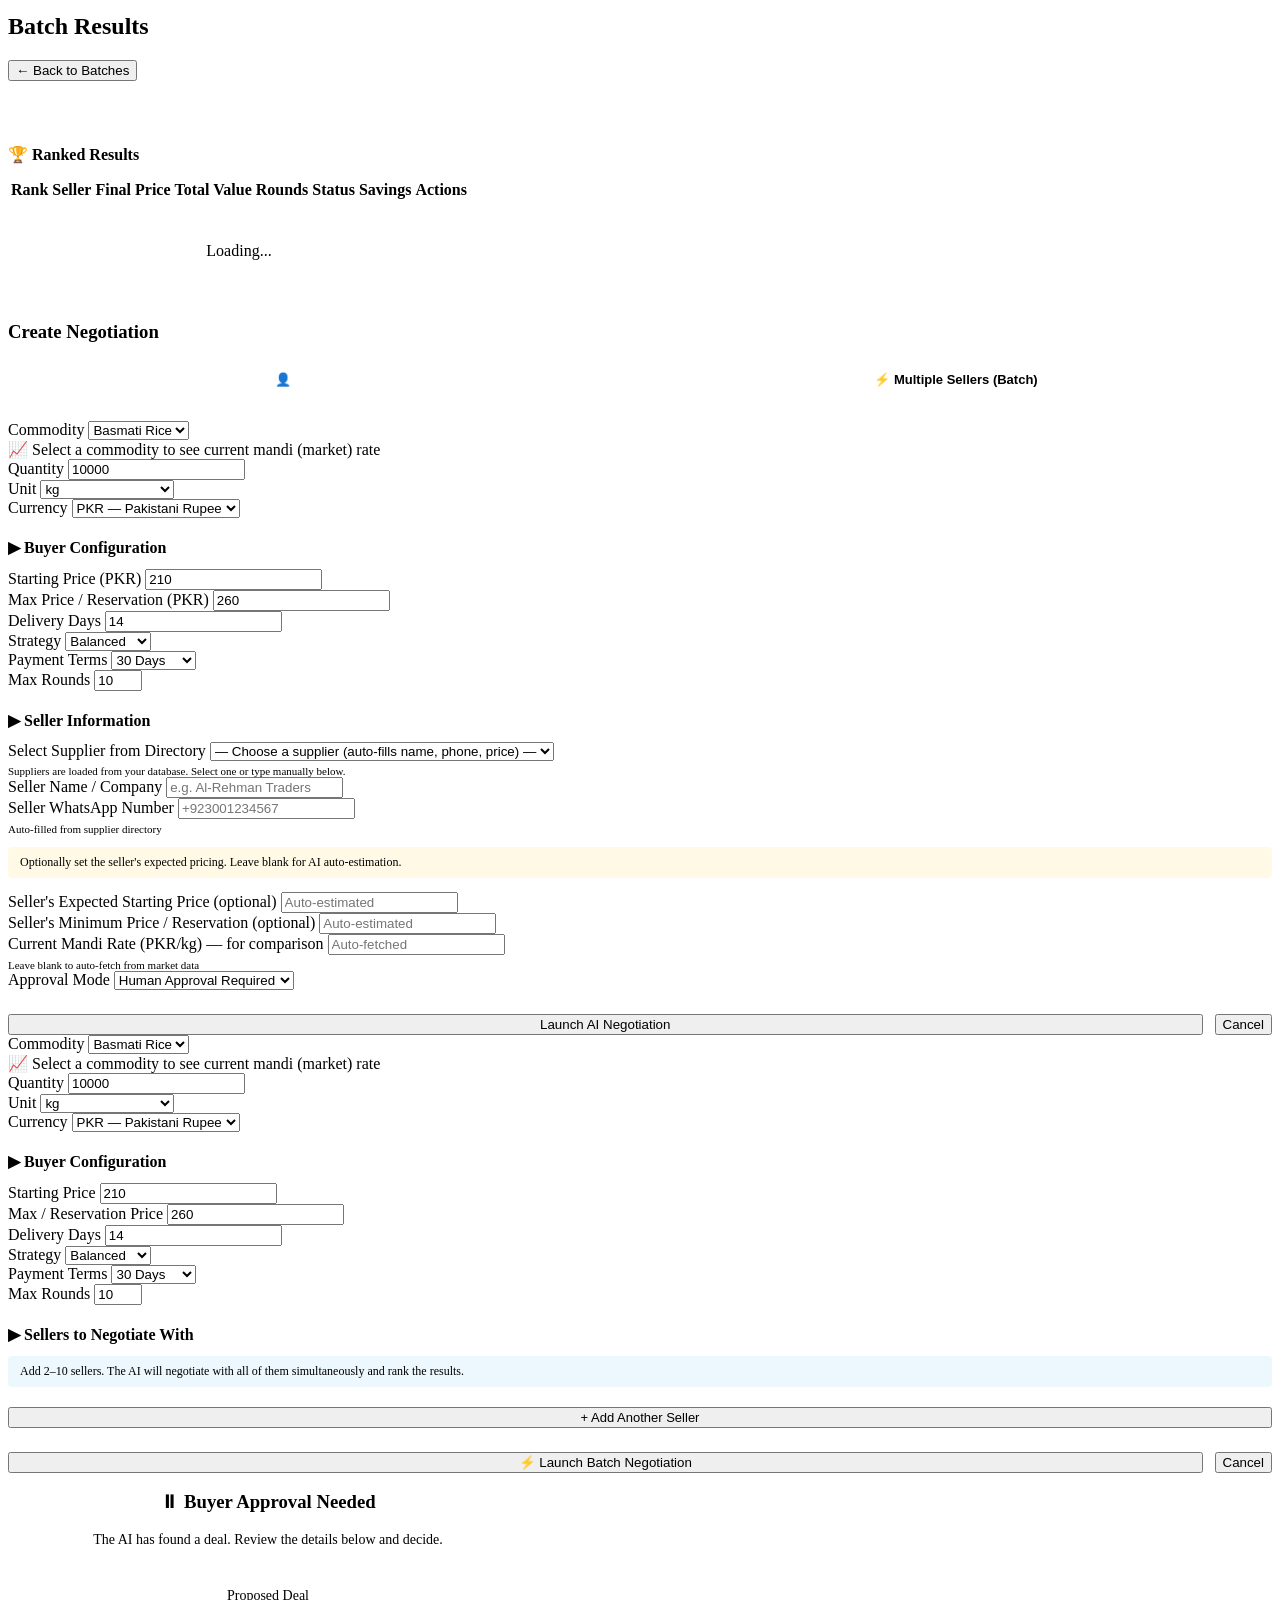
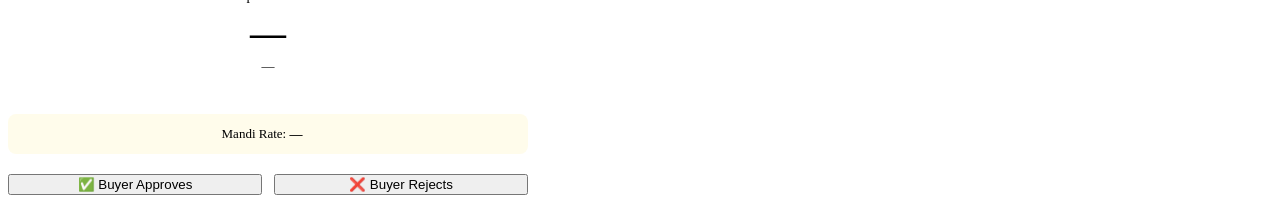
==== commit aae0cdc2: "Add link-based seller approval to batch negotiations (manual WhatsApp sharing)" ====
--- a/frontend/index.html
+++ b/frontend/index.html
@@ -218,8 +218,8 @@
 
 <!-- ═══════ SELLER NOTIFICATION (inline, not modal) ═══════ -->
 <div id="sellerNotification" class="hidden" style="background:linear-gradient(135deg,rgba(0,150,255,0.1),rgba(0,100,200,0.05));border:1px solid rgba(0,150,255,0.25);border-radius:14px;padding:24px;margin:20px 0;text-align:center">
-    <h3 style="color:#60a5fa;margin-bottom:6px">📨 Seller Notification Sent</h3>
-    <p style="color:#a1a1aa;font-size:14px;margin-bottom:16px">A WhatsApp/SMS notification has been sent to the seller with a unique approval link.</p>
+    <h3 style="color:#60a5fa;margin-bottom:6px">📨 Awaiting Seller Confirmation</h3>
+    <p style="color:#a1a1aa;font-size:14px;margin-bottom:16px">You approved this deal. Share the unique approval link below with the seller (via WhatsApp or any channel) — the seller accepts or declines without logging in.</p>
 
     <div style="background:#0f1117;border:1px solid #2d3348;border-radius:10px;padding:16px;margin-bottom:16px;text-align:left">
         <div style="font-size:11px;text-transform:uppercase;letter-spacing:1px;color:#71717a;margin-bottom:6px">Seller Contact</div>
@@ -228,12 +228,16 @@
 
     <div style="background:#0f1117;border:1px solid #2d3348;border-radius:10px;padding:16px;margin-bottom:16px;text-align:left">
         <div style="font-size:11px;text-transform:uppercase;letter-spacing:1px;color:#71717a;margin-bottom:6px">Seller Approval Link</div>
-        <div style="display:flex;gap:8px;align-items:center">
+        <div style="display:flex;gap:8px;align-items:center;flex-wrap:wrap">
             <input type="text" id="seller_notif_link" readonly
-                style="flex:1;background:#1a1f2e;border:1px solid #2d3348;border-radius:6px;padding:8px 12px;color:#60a5fa;font-size:12px;font-family:monospace;outline:none">
+                style="flex:1;min-width:200px;background:#1a1f2e;border:1px solid #2d3348;border-radius:6px;padding:8px 12px;color:#60a5fa;font-size:12px;font-family:monospace;outline:none">
             <button onclick="copySellerLink()" id="copyLinkBtn"
                 style="background:#22c55e;color:white;border:none;border-radius:6px;padding:8px 16px;font-size:13px;font-weight:600;cursor:pointer;white-space:nowrap">
                 📋 Copy
+            </button>
+            <button onclick="sendSellerLinkWhatsApp()" id="sendLinkWhatsAppBtn" title="Opens WhatsApp Web with the link pre-filled — you press Send"
+                style="background:#25D366;color:white;border:none;border-radius:6px;padding:8px 16px;font-size:13px;font-weight:600;cursor:pointer;white-space:nowrap">
+                📱 WhatsApp
             </button>
         </div>
     </div>
